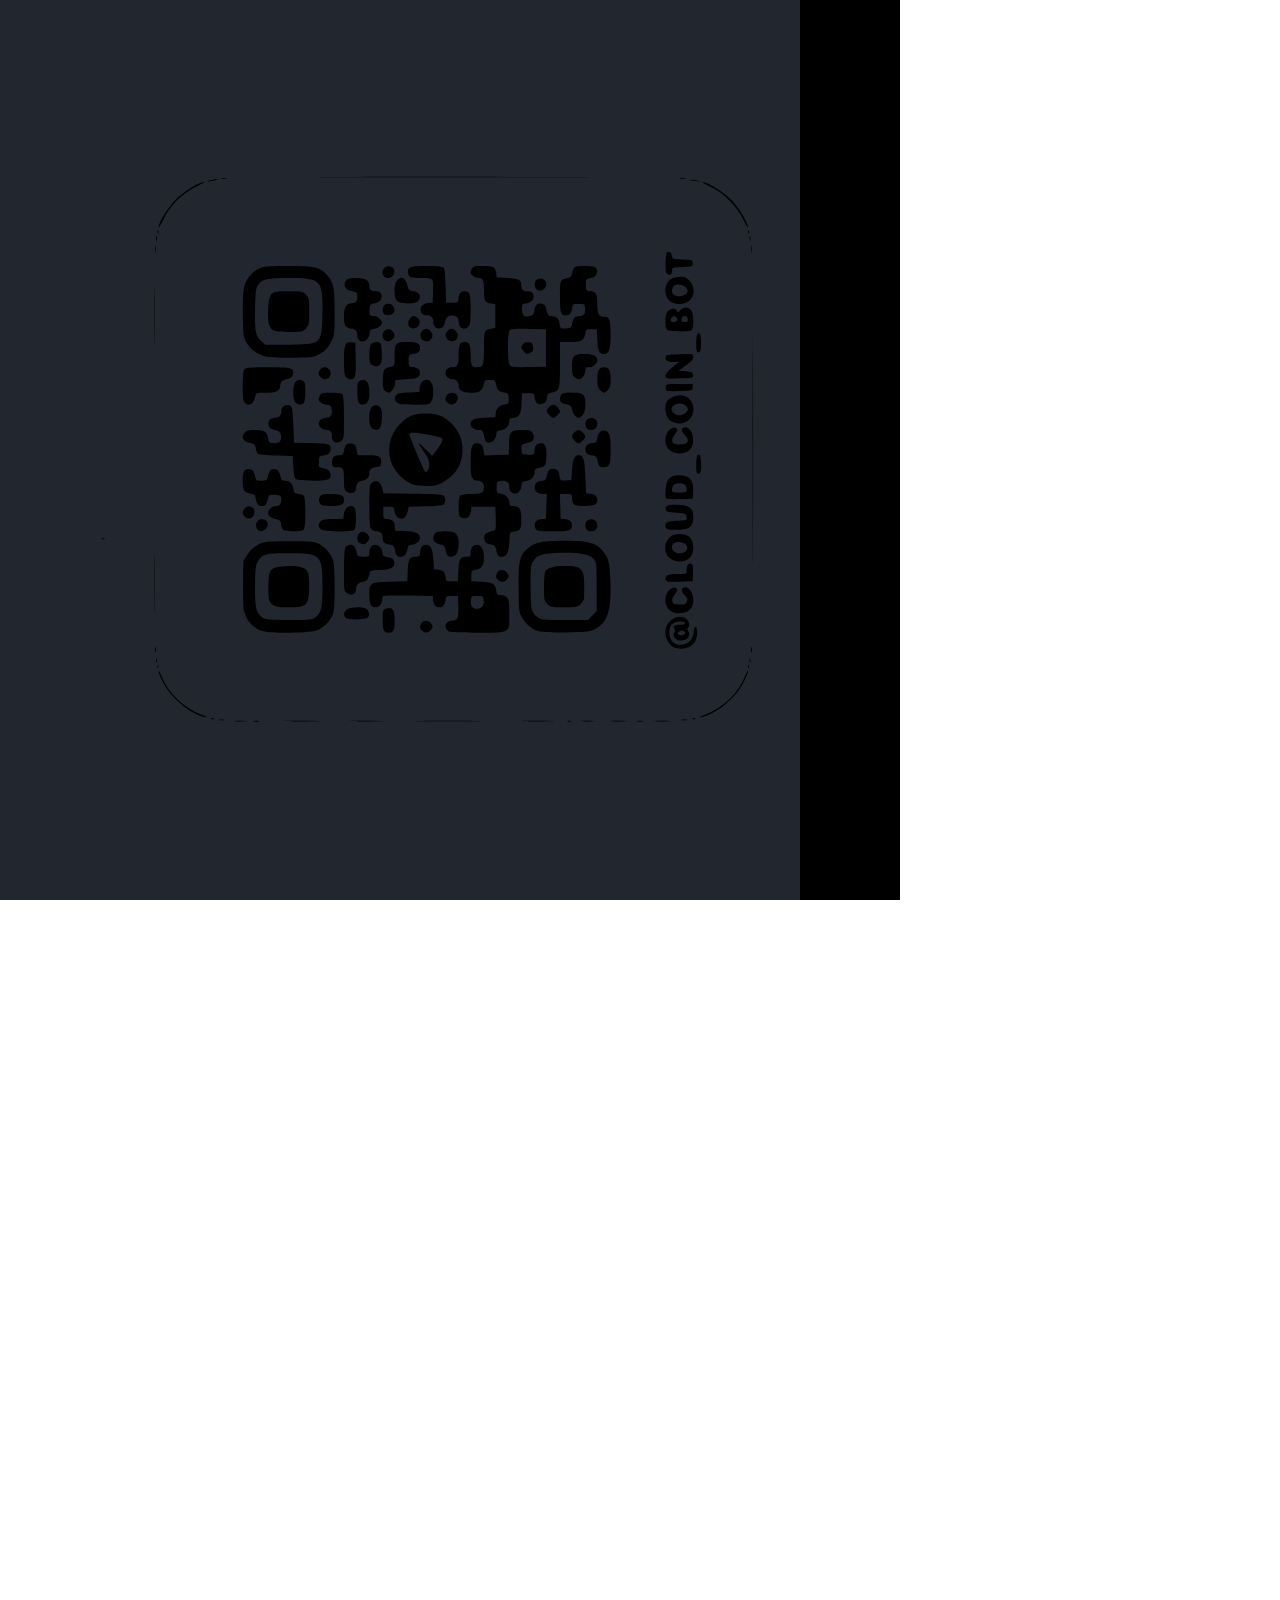
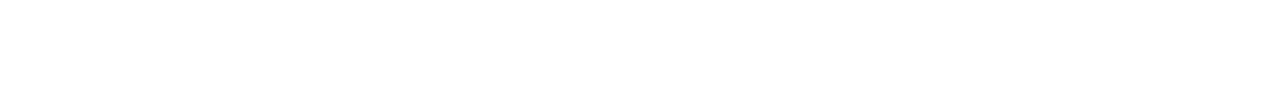
==== index.html @ 0815e701 "second commit" ====
<!doctype html>
<html class="no-js" lang="">
<head>
  <meta charset="utf-8">
  <meta name="viewport" content="width=device-width, initial-scale=1, user-scalable=no, initial-scale=1.0, maximum-scale=1.0, minimum-scale=1.0">
  <title></title>
  <script src="https://telegram.org/js/telegram-web-app.js"></script>
  <script>
    window.addEventListener('load', () => {
      const tg = window.Telegram.WebApp;
      //tg.ready();
      tg.expand();
      tg.setHeaderColor(color)('#000000');
      tg.colorScheme('#000000')
      tg.ready();
      console.log(tg.initDataUnsafe);
      console.log(tg.isExpanded);
      console.log(tg.themeParams.header);
      console.log(tg.themeParams);
      console.log(tg.initDataUnsafe.user);
      if (tg.initDataUnsafe && tg.initDataUnsafe.user) {
        document.getElementById('user-name').textContent = tg.initDataUnsafe.user.first_name;
      } else {
        console.error('User data is undefinided or initDataUnsafe is not avaliable')
      }
    });
  </script>
  <link rel="stylesheet" href="css/styles.css">
</head>
<body data-theme="light">
  <div class="desktop-image">
    <img src="img/qr1.svg" alt="">
  </div>
  <div class="load-screen">
    <img src="img/logo-white.png" alt="" class="bounce">
    <div class="svg-holder">
      <svg width="376.951" height="112.801" viewBox="0 0 376.951 112.801" xmlns="http://www.w3.org/2000/svg">
        <g id="svgGroup" stroke-linecap="round" fill-rule="evenodd" font-size="9pt" stroke="#000" stroke-width="0.25mm" fill="none" style="stroke:#000;stroke-width:0.25mm;fill:none">
          <path d="M 59.101 35.85 L 55.051 47.25 A 45.633 45.633 0 0 0 50.694 45.336 A 35.129 35.129 0 0 0 47.026 44.175 A 30.814 30.814 0 0 0 42.462 43.387 A 39.532 39.532 0 0 0 38.551 43.2 Q 28.051 43.2 20.926 50.775 A 25.103 25.103 0 0 0 14.977 61.806 Q 13.948 65.718 13.819 70.359 A 48.411 48.411 0 0 0 13.801 71.7 A 37.788 37.788 0 0 0 14.859 80.79 A 32.175 32.175 0 0 0 16.801 86.4 Q 19.801 93 25.126 96.9 A 20.195 20.195 0 0 0 35.88 100.739 A 25.359 25.359 0 0 0 37.651 100.8 Q 42.399 100.8 46.002 99.915 A 22.62 22.62 0 0 0 47.401 99.525 A 47.396 47.396 0 0 0 51.601 97.969 Q 53.759 97.057 56.065 95.869 A 75.435 75.435 0 0 0 56.101 95.85 L 60.301 107.25 Q 55.651 109.8 49.876 111.3 Q 44.101 112.8 36.751 112.8 A 40.205 40.205 0 0 1 26.193 111.466 A 33.112 33.112 0 0 1 17.326 107.625 Q 9.001 102.45 4.501 93.225 A 44.043 44.043 0 0 1 0.545 80.008 A 57.031 57.031 0 0 1 0.001 72 A 48.055 48.055 0 0 1 1.971 58.074 A 43.197 43.197 0 0 1 4.576 51.45 Q 9.151 42.15 17.701 36.675 A 34.601 34.601 0 0 1 32.203 31.544 A 44.413 44.413 0 0 1 37.801 31.2 A 61.963 61.963 0 0 1 43.274 31.43 Q 46.08 31.679 48.53 32.198 A 35.955 35.955 0 0 1 49.426 32.4 Q 54.451 33.6 59.101 35.85 Z" id="0" vector-effect="non-scaling-stroke"/>
          <path d="M 73.801 86.55 L 73.801 0 L 87.301 0 L 87.301 85.2 A 30.966 30.966 0 0 0 87.583 89.532 Q 87.886 91.674 88.516 93.409 A 11.96 11.96 0 0 0 90.676 97.2 A 11.045 11.045 0 0 0 97.552 100.913 A 16.086 16.086 0 0 0 100.051 101.1 Q 102.901 101.1 105.676 100.425 Q 108.451 99.75 110.401 98.85 L 113.701 109.8 A 27.226 27.226 0 0 1 111.297 110.725 Q 109.386 111.366 107.026 111.9 A 35.725 35.725 0 0 1 102.293 112.628 A 45.77 45.77 0 0 1 98.251 112.8 Q 91.351 112.8 85.801 110.175 A 19.024 19.024 0 0 1 77.814 103.027 A 23.784 23.784 0 0 1 77.026 101.7 Q 73.801 95.85 73.801 86.55 Z" id="1" vector-effect="non-scaling-stroke"/>
          <path d="M 144.093 110.791 A 40.821 40.821 0 0 0 157.051 112.8 A 46.089 46.089 0 0 0 160.463 112.675 A 37.886 37.886 0 0 0 176.926 107.7 Q 185.701 102.6 190.801 93.375 A 39.383 39.383 0 0 0 194.78 82.663 A 51.276 51.276 0 0 0 195.901 71.7 A 51.813 51.813 0 0 0 195.173 62.837 A 38.692 38.692 0 0 0 190.726 50.175 Q 185.551 41.1 176.776 36.15 A 37.273 37.273 0 0 0 169.814 33.109 A 41.607 41.607 0 0 0 157.051 31.2 A 46.987 46.987 0 0 0 154.681 31.259 A 39.254 39.254 0 0 0 137.251 36.15 Q 128.401 41.1 123.301 50.25 A 39.034 39.034 0 0 0 119.177 61.635 A 52.509 52.509 0 0 0 118.201 72 A 52.23 52.23 0 0 0 118.598 78.53 A 41.176 41.176 0 0 0 123.226 93.225 Q 128.251 102.45 137.101 107.625 A 36.839 36.839 0 0 0 144.093 110.791 Z M 157.051 100.8 A 28.112 28.112 0 0 0 164.89 99.764 A 21.001 21.001 0 0 0 175.501 92.775 A 28.204 28.204 0 0 0 181.23 80.64 A 40.657 40.657 0 0 0 182.101 72 A 32.064 32.064 0 0 0 180.264 61.071 A 30.021 30.021 0 0 0 178.801 57.675 A 28.796 28.796 0 0 0 172.543 49.322 A 27.256 27.256 0 0 0 169.876 47.175 Q 164.251 43.2 157.051 43.2 Q 145.201 43.2 138.601 51 A 26.817 26.817 0 0 0 133.09 62.06 Q 132.103 66.047 132.011 70.725 A 49.304 49.304 0 0 0 132.001 71.7 Q 132.001 79.5 135.301 86.175 A 29.156 29.156 0 0 0 140.596 93.735 A 26.441 26.441 0 0 0 144.226 96.825 Q 149.851 100.8 157.051 100.8 Z" id="2" vector-effect="non-scaling-stroke"/>
          <path d="M 213.151 83.7 L 213.151 33 L 226.651 33 L 226.651 81.9 Q 226.651 88.003 228.386 92.204 A 15.204 15.204 0 0 0 230.551 95.925 A 12.606 12.606 0 0 0 238.221 100.456 A 19.21 19.21 0 0 0 241.951 100.8 Q 248.101 100.8 253.876 98.325 Q 259.651 95.85 264.151 91.65 L 264.151 33 L 277.651 33 L 277.651 90.75 A 23.402 23.402 0 0 0 277.803 93.53 Q 278.301 97.675 280.426 99.225 Q 283.201 101.25 286.501 101.25 L 283.651 111.75 A 26.464 26.464 0 0 1 277.342 111.056 Q 268.893 108.979 266.411 100.683 A 20.004 20.004 0 0 1 266.401 100.65 Q 261.151 106.05 254.251 109.425 Q 247.351 112.8 239.401 112.8 Q 232.651 112.8 226.651 109.95 A 21.661 21.661 0 0 1 218.386 102.992 A 27.4 27.4 0 0 1 216.901 100.725 A 24.359 24.359 0 0 1 214.404 94.585 Q 213.621 91.63 213.327 88.117 A 53.058 53.058 0 0 1 213.151 83.7 Z" id="3" vector-effect="non-scaling-stroke"/>
          <path d="M 354.601 40.8 L 354.601 0 L 368.101 0 L 368.101 92.1 A 18.225 18.225 0 0 0 368.253 94.554 Q 368.638 97.376 369.995 98.806 A 4.448 4.448 0 0 0 370.876 99.525 Q 373.651 101.25 376.951 101.25 L 374.101 111.75 A 26.78 26.78 0 0 1 367.715 111.049 Q 359.07 108.922 356.701 100.35 A 29.229 29.229 0 0 1 352.456 105.077 Q 350.255 107.071 347.476 108.9 Q 341.881 112.583 333.543 112.788 A 40.375 40.375 0 0 1 332.551 112.8 Q 322.951 112.8 315.001 107.85 Q 307.051 102.9 302.401 93.825 A 41.299 41.299 0 0 1 298.518 81.911 A 55.831 55.831 0 0 1 297.751 72.45 A 50.91 50.91 0 0 1 299.084 60.579 A 41.944 41.944 0 0 1 302.476 51.3 A 40.936 40.936 0 0 1 309.404 41.414 A 36.279 36.279 0 0 1 315.076 36.6 Q 322.951 31.2 332.401 31.2 A 32.463 32.463 0 0 1 338.81 31.803 A 23.913 23.913 0 0 1 345.826 34.35 A 51.515 51.515 0 0 1 349.697 36.734 Q 351.531 37.986 352.988 39.261 A 24.885 24.885 0 0 1 354.601 40.8 Z M 354.601 91.35 L 354.601 52.65 Q 352.038 49.412 347.655 46.599 A 42.21 42.21 0 0 0 346.651 45.975 Q 341.551 42.9 335.401 42.9 A 22.419 22.419 0 0 0 327.967 44.1 A 20.077 20.077 0 0 0 322.801 46.8 Q 317.401 50.7 314.476 57.225 A 33.285 33.285 0 0 0 311.866 66.772 A 42.17 42.17 0 0 0 311.551 72 A 37.135 37.135 0 0 0 312.44 80.279 A 30.491 30.491 0 0 0 314.701 86.775 A 27.307 27.307 0 0 0 319.261 93.545 A 24.183 24.183 0 0 0 323.326 97.05 A 21.145 21.145 0 0 0 335.551 100.8 Q 341.101 100.8 346.126 98.175 Q 351.151 95.55 354.601 91.35 Z" id="4" vector-effect="non-scaling-stroke"/>
        </g>
      </svg>
    </div>
  </div>

  <header>
    <h1 id="user-name">Loading...</h1>
    <div id="rank">None</div>
  </header>

  <div class="main-zone">
  <div class="content">
    <!--Automatic content load-->
  </div>
    <div class="bottom-main-zone">
      <div class="menu-container">
        <div class="homeBtn">
          <button class="menu-btn" id="home-btn">
            <img src="img/home-outline.svg" alt="">
            <h2>Home</h2>
          </button>
        </div>
        <div class="mineBtn">
          <button class="menu-btn" id="mine-btn">
            <img src="img/diamond-outline.svg" alt="">
            <h2>Mine</h2>
          </button>
        </div>
        <div class="settingsBtn">
          <button class="menu-btn" id="settings-btn">
            <img src="img/settings-outline.svg" alt=""></img>
            <h2>Settings</h2>
          </button>
        </div>
      </div>
    </div>
  </div>

  <script src="js/app.js"></script>
</body>
</html>
---- css/styles.css ----
@import url("https://fonts.googleapis.com/css2?family=Poppins:ital,wght@0,100;0,200;0,300;0,400;0,500;0,600;0,700;0,800;0,900;1,100;1,200;1,300;1,400;1,500;1,600;1,700;1,800;1,900&display=swap");
* {
  font-family: "Poppins", sans-serif;
  box-sizing: border-box;
  margin: 0;
  padding: 0;
  color: var(--tg-theme-text-color);
  transition: background-color 0.3s, color 0.3s;
  overflow: hidden;
  user-select: none;
}

body {
  background: var(--tg-theme-bg-color);
}

[data-theme=ligth] {
  --bg-color: #282f39;
  --text-color: azure;
  --progress-bg-color: #22272f;
  --active-btn-bg-color: #1b1f27;
  --shadow: 0px 0px 10px 2px rgba(240, 248, 255, 0.2);
}

[data-theme=light] {
  --bg-color: #f0f8ff;
  --text-color: #282f32;
  --progress-bg-color: #f3f9ff;
  --active-btn-bg-color: #d7e2ed;
  --shadow: 0px 0px 10px 2px rgba(34, 60, 80, 0.2);
}

.popup-header {
  background-color: black;
}

.popup-title {
  color: white;
}

.load-screen {
  display: flex;
  justify-content: center;
  align-items: center;
  position: absolute;
  width: 100vw;
  height: 100vh;
  background-color: black;
  z-index: 1000;
  perspective: 500px;
}
.load-screen .bounce {
  width: 90px;
  height: 90px;
  animation: bounce 2s infinite;
}

@keyframes bounce {
  0%, 20%, 50%, 80%, 100% {
    transform: translateZ(10px);
  }
  40% {
    transform: translateZ(30px);
  }
  60% {
    transform: translateZ(20px);
  }
}
.svg-holder {
  margin-left: 10px;
  display: block;
  position: absolute;
  animation: slide-in 2.5s infinite ease-in-out;
  opacity: 1;
}
.svg-holder svg {
  height: 66px;
}

@-webkit-keyframes svg-text-anim {
  40% {
    stroke-dashoffset: 0;
    fill: transparent;
  }
  60% {
    stroke-dashoffset: 0;
    fill: #ffffff;
  }
  100% {
    stroke-dashoffset: 0;
    fill: #ffffff;
  }
}
@keyframes svg-text-anim {
  40% {
    stroke-dashoffset: 0;
    fill: transparent;
  }
  60% {
    stroke-dashoffset: 0;
    fill: #ffffff;
  }
  100% {
    stroke-dashoffset: 0;
    fill: #ffffff;
  }
}
/*@keyframes slide-id {
  0%{
    opacity: 0;
    left: 120px;
  }
  100%{
    opacity: 1;
    left: 0;
  }
}
@keyframes slide-out {
  0%{
    opacity: 1;
    left: 0;
  }
  100%{
    opacity: 0;
    left: 120px;
  }
}*/
/* HEADER */
header {
  display: flex;
  justify-content: space-between;
  align-items: center;
  margin-bottom: 3px;
  background-color: var(--tg-theme-bg-color);
  transition: background-color 0.3s, color 0.3s;
}
header #rank {
  font-size: 30px;
  font-weight: 500;
  margin: 22px;
}

/*          MAIN ZONE          */
#coins {
  font-size: 30px;
  margin: 20px 0;
}

.main-zone {
  background-color: var(--tg-theme-bg-color);
}

.top-main-zone {
  width: 100%;
  display: inline-flex;
  align-items: center;
  justify-content: center;
  border-bottom: 2px solid;
  background-color: var(--tg-theme-bg-color);
  transition: background-color 0.3s;
}
.top-main-zone h1 {
  color: var(--tg-theme-text-color);
  border-radius: 20px;
  padding: 10px;
  transition: color 0.3s;
}
.top-main-zone div :first-child {
  margin-right: 0;
  margin-left: 10px;
}
.top-main-zone div :last-child {
  margin-right: 10px;
  margin-left: 0;
}

.coins-info-block {
  width: calc(100% - 3px);
  display: flex;
  justify-content: center;
  border-radius: 20px;
  background-color: var(--tg-theme-bg-color);
  box-shadow: var(--shadow);
  margin: 10px;
  transition: background-color 0.3s, box-shadow 0.3s;
}
.coins-info-block :hover {
  z-index: 10;
  transform: scale(1.5);
  position: absolute;
  transition: all 0.3s;
}

.middle-main-zone {
  display: flex;
  justify-content: center;
  align-items: center;
  flex-direction: column;
  flex-wrap: nowrap;
}

.bottom-main-zone {
  display: flex;
  justify-content: center;
  align-items: flex-end;
  margin-top: 10px;
  z-index: 100;
}

.menu-container {
  display: flex;
  justify-content: space-around;
  align-items: center;
  position: absolute;
  bottom: 10px;
  margin-top: 10px;
  padding: 5px;
  width: calc(100% - 30px);
  border-radius: 15px;
  box-shadow: var(--shadow);
  background-color: var(--tg-theme-secondary-bg-color);
}
.menu-container div {
  width: 100%;
  display: flex;
  justify-content: center;
  align-items: center;
  margin: 0 5px;
  border: none;
  border-radius: 15px;
}

.menu-btn {
  width: 100%;
  padding: 5px 0 5px 0;
  border: none;
  outline: none;
  cursor: pointer;
  user-select: none;
  background-color: var(--tg-theme-secondary-bg-color);
}
.menu-btn img {
  width: 35px;
  height: 35px;
  color: var(--tg-theme-text-color);
}
.menu-btn .active {
  background-color: var(--tg-theme-secondary-bg-color);
}

.level-progress-bar {
  background: var(--tg-theme-secondary-bg-color);
  box-shadow: var(--shadow);
  width: calc(100% - 50px);
  height: 20px;
  border-radius: 10px;
  overflow: hidden;
}
.level-progress-bar div {
  height: 20px;
  width: 0;
  border-radius: 10px;
  background: #b57a23;
  transition: width 0.3s linear, background 0.3s;
}

/*          BUTTON          */
#clickBtn {
  width: 450px;
  height: 450px;
  margin: 40px auto 20px;
  border: none;
  border-radius: 50%;
  outline: none;
  cursor: pointer;
  background: none;
  user-select: none;
  clip-path: circle(50%);
}
#clickBtn img {
  width: 100%;
  height: 100%;
}

#upgrades {
  display: grid;
  grid-template-columns: repeat(auto-fit, minmax(30%, 1fr));
  grid-gap: 5px;
  justify-content: center;
  width: 95%;
}
#upgrades div {
  display: flex;
  justify-content: center;
  align-items: center;
  border: none;
  margin: 10px 0 10px 0;
  border-radius: 25px;
  box-shadow: inset var(--shadow);
  background-color: var(--tg-theme-secondary-bg-color);
  flex-direction: column;
  width: 100%;
  padding: 10px 5px;
}
#upgrades div button {
  width: 100%;
  height: 100%;
  outline: none;
  border: none;
  background-color: transparent;
  border-radius: 25px;
  cursor: pointer;
}

/*          DESKTOP          */
.desktop-image {
  display: none;
  width: 100vh;
  height: 100vm;
  position: relative;
  background-color: #22272f;
  justify-content: center;
  align-items: center;
}

/*          MEDIA          */
@media screen and (min-width: 1024px) {
  .desktop-image {
    display: flex;
  }
  .main-zone {
    display: none;
  }
  header {
    display: none;
  }
}
@media screen and (max-width: 500px) {
  header {
    height: 70px;
  }
  #user-name {
    font-size: 35px;
  }
  #rank {
    font-size: 35px;
  }
  .top-main-zone h1 {
    padding: 5px;
  }
  #coins {
    margin: 3px;
    font-size: 50px;
  }
  .level-progress-bar {
    height: 18px;
  }
  .level-progress-bar div {
    height: 18px;
  }
  #clickBtn {
    width: 360px;
    height: 360px;
    margin: 25px auto 20px;
  }
  .bounce {
    margin-left: -45%;
  }
  .svg-holder {
    margin-left: 22%;
  }
}
@media screen and (max-width: 450px) {
  header {
    height: 55px;
  }
  #user-name {
    font-size: 35px;
  }
  #rank {
    font-size: 35px;
  }
  .top-main-zone h1 {
    padding: 0;
  }
  #coins {
    margin: 0;
    font-size: 40px;
  }
  .level-progress-bar {
    height: 15px;
  }
  .level-progress-bar div {
    height: 15px;
  }
  #clickBtn {
    width: 360px;
    height: 360px;
    margin: 25px auto 20px;
  }
  .bounce {
    margin-left: -56%;
  }
  .svg-holder {
    margin-left: 26%;
  }
}
@media screen and (max-width: 420px) {
  header {
    height: 55px;
  }
  #user-name {
    font-size: 35px;
  }
  #rank {
    font-size: 35px;
  }
  .top-main-zone h1 {
    padding: 0;
  }
  #coins {
    margin: 0;
    font-size: 40px;
  }
  .level-progress-bar {
    height: 15px;
  }
  .level-progress-bar div {
    height: 15px;
  }
  #clickBtn {
    width: 330px;
    height: 330px;
    margin: 25px auto 20px;
  }
  .bounce {
    margin-left: -56%;
  }
  .svg-holder {
    margin-left: 26%;
  }
}
@media screen and (max-width: 375px) {
  header {
    height: 55px;
  }
  #user-name {
    font-size: 35px;
  }
  #rank {
    font-size: 35px;
  }
  .top-main-zone h1 {
    padding: 0;
  }
  #coins {
    margin: 0;
    font-size: 40px;
  }
  .level-progress-bar {
    height: 15px;
  }
  .level-progress-bar div {
    height: 15px;
  }
  #clickBtn {
    width: 315px;
    height: 315px;
    margin: 25px auto 20px;
  }
  .bounce {
    margin-left: -61%;
  }
  .svg-holder {
    margin-left: 29%;
  }
}
@media screen and (orientation: landscape) {
  body {
    transform: rotate(-90deg);
    transform-origin: left top;
    width: 100vw;
    height: 100vh;
    overflow: hidden;
    position: absolute;
    top: 100%;
    left: 0;
  }
}

/*# sourceMappingURL=styles.css.map */
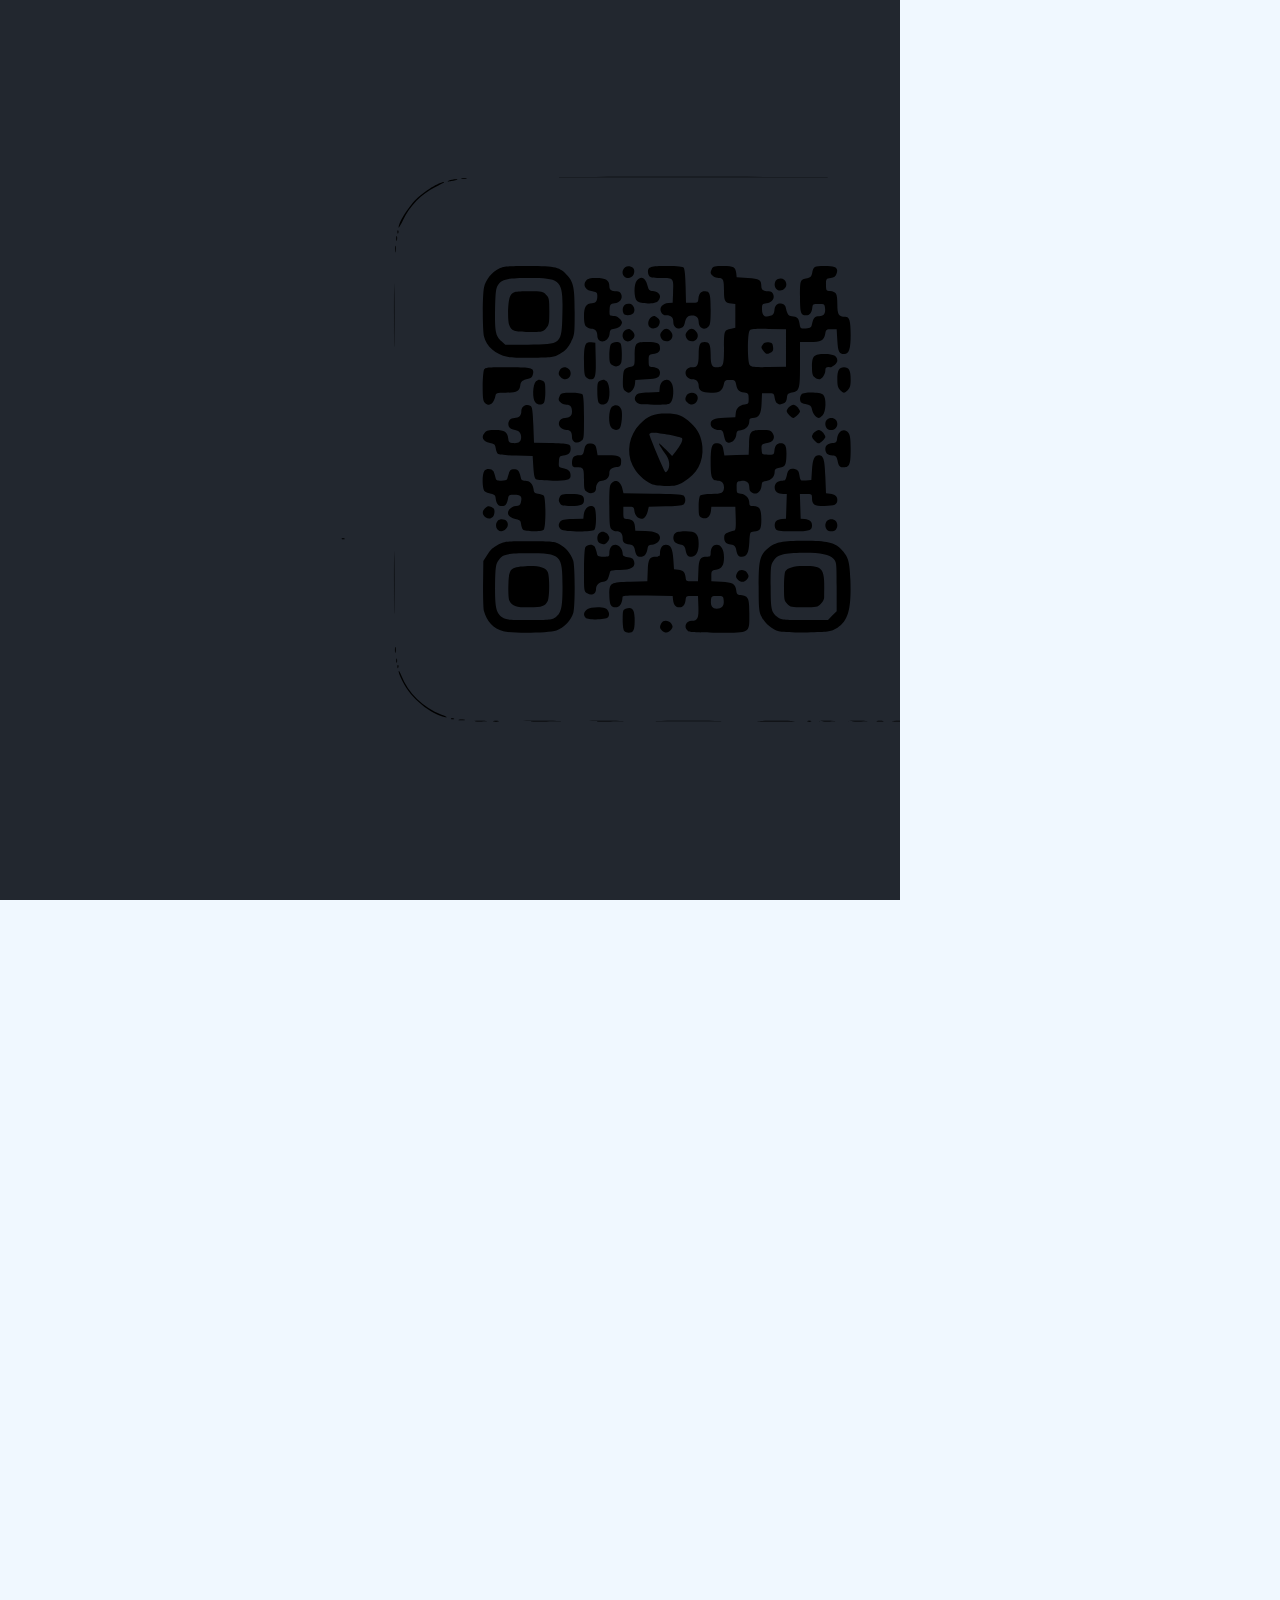
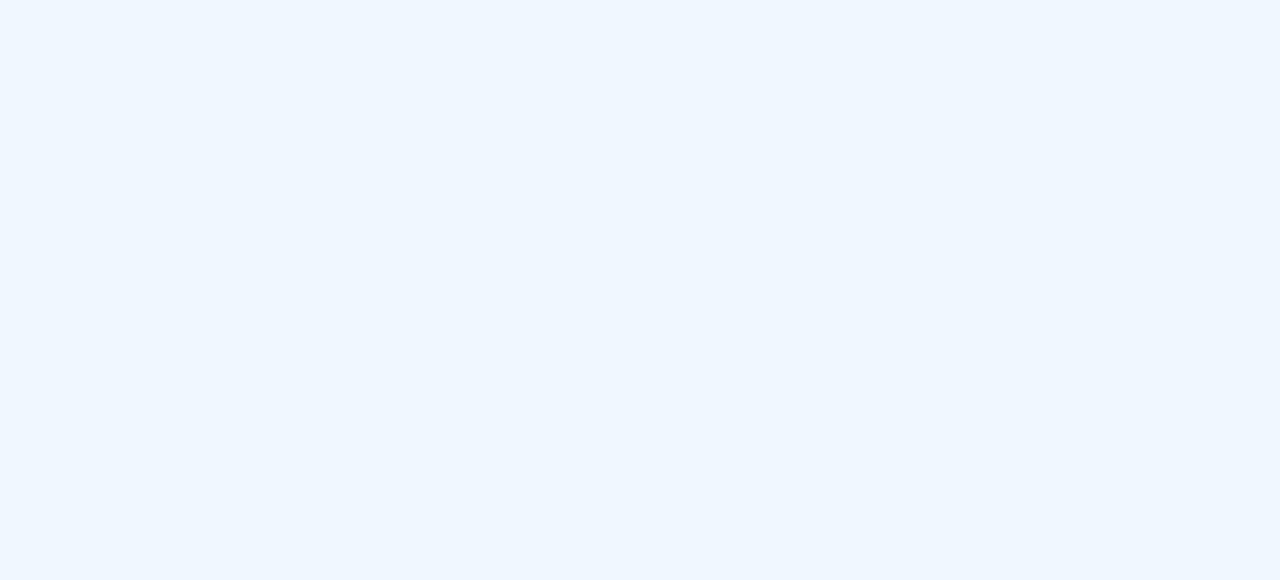
==== commit 1c8c427e: "second commit" ====
--- a/index.html
+++ b/index.html
@@ -10,9 +10,9 @@
       const tg = window.Telegram.WebApp;
       //tg.ready();
       tg.expand();
-      tg.setHeaderColor(color)('#000000');
-      tg.colorScheme('#000000')
       tg.ready();
+      tg.setHeaderColor('#000000');
+      tg.setBackgroundColor('#000000')
       console.log(tg.initDataUnsafe);
       console.log(tg.isExpanded);
       console.log(tg.themeParams.header);
@@ -23,6 +23,7 @@
       } else {
         console.error('User data is undefinided or initDataUnsafe is not avaliable')
       }
+
     });
   </script>
   <link rel="stylesheet" href="css/styles.css">
@@ -31,7 +32,7 @@
   <div class="desktop-image">
     <img src="img/qr1.svg" alt="">
   </div>
-  <div class="load-screen">
+  <div id="loading-screen" class="load-screen">
     <img src="img/logo-white.png" alt="" class="bounce">
     <div class="svg-holder">
       <svg width="376.951" height="112.801" viewBox="0 0 376.951 112.801" xmlns="http://www.w3.org/2000/svg">
@@ -46,34 +47,39 @@
     </div>
   </div>
 
-  <header>
-    <h1 id="user-name">Loading...</h1>
-    <div id="rank">None</div>
-  </header>
+  <div id="main-container">
+    <header>
+      <div class="user">
+        <div id="user-avatar"></div>
+        <h1 id="user-name">Loading...</h1>
+      </div>
+      <div id="rank">None</div>
+    </header>
 
-  <div class="main-zone">
-  <div class="content">
-    <!--Automatic content load-->
-  </div>
-    <div class="bottom-main-zone">
-      <div class="menu-container">
-        <div class="homeBtn">
-          <button class="menu-btn" id="home-btn">
-            <img src="img/home-outline.svg" alt="">
-            <h2>Home</h2>
-          </button>
-        </div>
-        <div class="mineBtn">
-          <button class="menu-btn" id="mine-btn">
-            <img src="img/diamond-outline.svg" alt="">
-            <h2>Mine</h2>
-          </button>
-        </div>
-        <div class="settingsBtn">
-          <button class="menu-btn" id="settings-btn">
-            <img src="img/settings-outline.svg" alt=""></img>
-            <h2>Settings</h2>
-          </button>
+    <div class="main-zone">
+      <div class="content">
+        <!--Automatic content load-->
+      </div>
+      <div class="bottom-main-zone">
+        <div class="menu-container">
+          <div class="homeBtn">
+            <button class="menu-btn" id="home-btn">
+              <img src="img/home-outline.svg" alt="">
+              <h2>Home</h2>
+            </button>
+          </div>
+          <div class="mineBtn">
+            <button class="menu-btn" id="mine-btn">
+              <img src="img/diamond-outline.svg" alt="">
+              <h2>Mine</h2>
+            </button>
+          </div>
+          <div class="settingsBtn">
+            <button class="menu-btn" id="settings-btn">
+              <img src="img/settings-outline.svg" alt=""></img>
+              <h2>Settings</h2>
+            </button>
+          </div>
         </div>
       </div>
     </div>
--- a/css/styles.css
+++ b/css/styles.css
@@ -1,24 +1,29 @@
 @import url("https://fonts.googleapis.com/css2?family=Poppins:ital,wght@0,100;0,200;0,300;0,400;0,500;0,600;0,700;0,800;0,900;1,100;1,200;1,300;1,400;1,500;1,600;1,700;1,800;1,900&display=swap");
+@import url("https://fonts.googleapis.com/css2?family=Reddit+Mono:wght@200..900&display=swap");
 * {
-  font-family: "Poppins", sans-serif;
+  font-family: "Reddit Mono", sans-serif;
   box-sizing: border-box;
   margin: 0;
   padding: 0;
-  color: var(--tg-theme-text-color);
+  color: var(--text-color);
   transition: background-color 0.3s, color 0.3s;
   overflow: hidden;
   user-select: none;
 }
 
 body {
-  background: var(--tg-theme-bg-color);
-}
-
-[data-theme=ligth] {
-  --bg-color: #282f39;
-  --text-color: azure;
-  --progress-bg-color: #22272f;
-  --active-btn-bg-color: #1b1f27;
+  background: var(--bg-color);
+}
+
+#main-container {
+  display: none;
+}
+
+[data-theme=dark] {
+  --bg-color: #293241;
+  --text-color: #ee6c4d;
+  --progress-bg-color: #e0fbfc;
+  --active-btn-bg-color: #98c1d9;
   --shadow: 0px 0px 10px 2px rgba(240, 248, 255, 0.2);
 }
 
@@ -105,33 +110,13 @@
     fill: #ffffff;
   }
 }
-/*@keyframes slide-id {
-  0%{
-    opacity: 0;
-    left: 120px;
-  }
-  100%{
-    opacity: 1;
-    left: 0;
-  }
-}
-@keyframes slide-out {
-  0%{
-    opacity: 1;
-    left: 0;
-  }
-  100%{
-    opacity: 0;
-    left: 120px;
-  }
-}*/
 /* HEADER */
 header {
   display: flex;
   justify-content: space-between;
   align-items: center;
   margin-bottom: 3px;
-  background-color: var(--tg-theme-bg-color);
+  background-color: var(--bg-color);
   transition: background-color 0.3s, color 0.3s;
 }
 header #rank {
@@ -147,7 +132,7 @@
 }
 
 .main-zone {
-  background-color: var(--tg-theme-bg-color);
+  background-color: var(--bg-color);
 }
 
 .top-main-zone {
@@ -155,31 +140,25 @@
   display: inline-flex;
   align-items: center;
   justify-content: center;
-  border-bottom: 2px solid;
-  background-color: var(--tg-theme-bg-color);
+  background-color: var(--bg-color);
   transition: background-color 0.3s;
 }
 .top-main-zone h1 {
-  color: var(--tg-theme-text-color);
+  color: var(--text-color);
   border-radius: 20px;
   padding: 10px;
   transition: color 0.3s;
 }
-.top-main-zone div :first-child {
-  margin-right: 0;
-  margin-left: 10px;
-}
-.top-main-zone div :last-child {
-  margin-right: 10px;
-  margin-left: 0;
-}
 
 .coins-info-block {
   width: calc(100% - 3px);
-  display: flex;
-  justify-content: center;
+  height: 60px;
+  display: flex;
+  justify-content: center;
+  align-items: center;
+  flex-direction: column;
   border-radius: 20px;
-  background-color: var(--tg-theme-bg-color);
+  background-color: var(--bg-color);
   box-shadow: var(--shadow);
   margin: 10px;
   transition: background-color 0.3s, box-shadow 0.3s;
@@ -189,6 +168,18 @@
   transform: scale(1.5);
   position: absolute;
   transition: all 0.3s;
+}
+.coins-info-block p {
+  font-size: 12px;
+}
+.coins-info-block .info {
+  display: inline-flex;
+}
+.coins-info-block .info img {
+  width: 20px;
+}
+.coins-info-block .info h1 {
+  font-size: 20px;
 }
 
 .middle-main-zone {
@@ -218,7 +209,7 @@
   width: calc(100% - 30px);
   border-radius: 15px;
   box-shadow: var(--shadow);
-  background-color: var(--tg-theme-secondary-bg-color);
+  background-color: var(--progress-bg-color);
 }
 .menu-container div {
   width: 100%;
@@ -237,19 +228,20 @@
   outline: none;
   cursor: pointer;
   user-select: none;
-  background-color: var(--tg-theme-secondary-bg-color);
+  background-color: var(--progress-bg-color);
 }
 .menu-btn img {
   width: 35px;
   height: 35px;
-  color: var(--tg-theme-text-color);
-}
-.menu-btn .active {
-  background-color: var(--tg-theme-secondary-bg-color);
+  color: var(--text-color);
+}
+
+.active {
+  background-color: var(--active-btn-bg-color);
 }
 
 .level-progress-bar {
-  background: var(--tg-theme-secondary-bg-color);
+  background: var(--progress-bg-color);
   box-shadow: var(--shadow);
   width: calc(100% - 50px);
   height: 20px;
@@ -297,7 +289,7 @@
   margin: 10px 0 10px 0;
   border-radius: 25px;
   box-shadow: inset var(--shadow);
-  background-color: var(--tg-theme-secondary-bg-color);
+  background-color: var(--progress-bg-color);
   flex-direction: column;
   width: 100%;
   padding: 10px 5px;
@@ -316,7 +308,7 @@
 .desktop-image {
   display: none;
   width: 100vh;
-  height: 100vm;
+  height: 100vw;
   position: relative;
   background-color: #22272f;
   justify-content: center;
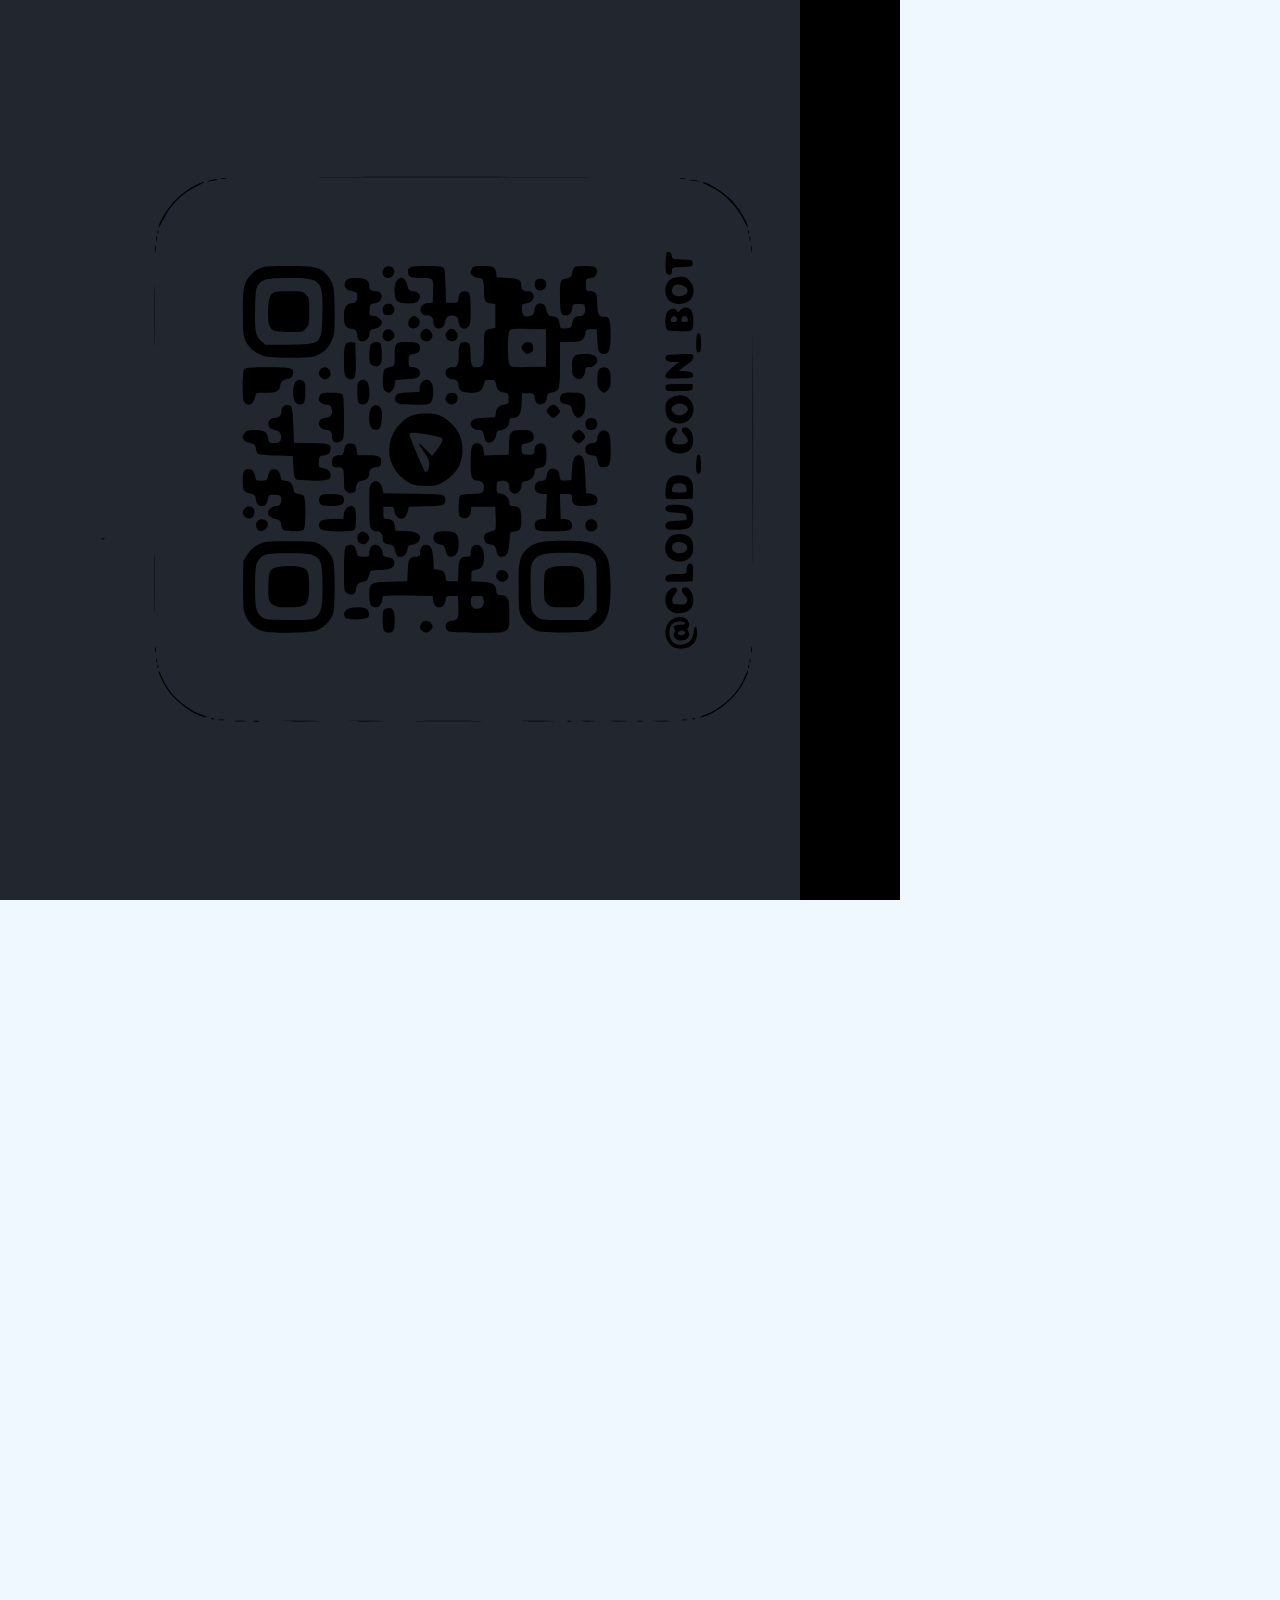
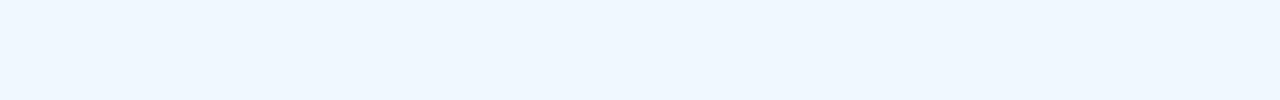
==== commit 78d62c58: "second commit" ====
--- a/index.html
+++ b/index.html
@@ -18,8 +18,12 @@
       console.log(tg.themeParams.header);
       console.log(tg.themeParams);
       console.log(tg.initDataUnsafe.user);
+      console.log(tg.initDataUnsafe.user.photo_url);
       if (tg.initDataUnsafe && tg.initDataUnsafe.user) {
         document.getElementById('user-name').textContent = tg.initDataUnsafe.user.first_name;
+        if (tg.initDataUnsafe.user.photo_url) {
+          document.getElementById('user-avatar').style.backgroundImage = `url(${tg.initDataUnsafe.user.photo_url})`;
+        }
       } else {
         console.error('User data is undefinided or initDataUnsafe is not avaliable')
       }
--- a/css/styles.css
+++ b/css/styles.css
@@ -17,13 +17,15 @@
 
 #main-container {
   display: none;
+  height: 100vh;
 }
 
 [data-theme=dark] {
-  --bg-color: #293241;
-  --text-color: #ee6c4d;
+  --bg-color: #0d1321;
+  --text-color: white;
   --progress-bg-color: #e0fbfc;
   --active-btn-bg-color: #98c1d9;
+  --button-bg-color: #98c1d9;
   --shadow: 0px 0px 10px 2px rgba(240, 248, 255, 0.2);
 }
 
@@ -32,6 +34,7 @@
   --text-color: #282f32;
   --progress-bg-color: #f3f9ff;
   --active-btn-bg-color: #d7e2ed;
+  --button-bg-color: #d7e2ed;
   --shadow: 0px 0px 10px 2px rgba(34, 60, 80, 0.2);
 }
 
@@ -113,14 +116,34 @@
 /* HEADER */
 header {
   display: flex;
+  height: 85px;
   justify-content: space-between;
   align-items: center;
   margin-bottom: 3px;
   background-color: var(--bg-color);
   transition: background-color 0.3s, color 0.3s;
 }
+header .user {
+  display: flex;
+  align-items: center;
+  justify-content: center;
+}
+header .user #user-avatar {
+  display: flex;
+  justify-content: center;
+  align-items: center;
+  width: 55px;
+  height: 55px;
+  background-color: white;
+  background-size: cover;
+  margin: 10px;
+  border-radius: 20px;
+}
+header .user #user-name {
+  font-size: 24px;
+}
 header #rank {
-  font-size: 30px;
+  font-size: 28px;
   font-weight: 500;
   margin: 22px;
 }
@@ -133,10 +156,12 @@
 
 .main-zone {
   background-color: var(--bg-color);
+  height: 100%;
 }
 
 .top-main-zone {
   width: 100%;
+  height: 70px;
   display: inline-flex;
   align-items: center;
   justify-content: center;
@@ -157,10 +182,6 @@
   justify-content: center;
   align-items: center;
   flex-direction: column;
-  border-radius: 20px;
-  background-color: var(--bg-color);
-  box-shadow: var(--shadow);
-  margin: 10px;
   transition: background-color 0.3s, box-shadow 0.3s;
 }
 .coins-info-block :hover {
@@ -170,16 +191,17 @@
   transition: all 0.3s;
 }
 .coins-info-block p {
-  font-size: 12px;
+  font-size: 14px;
 }
 .coins-info-block .info {
+  margin-top: 5px;
   display: inline-flex;
 }
 .coins-info-block .info img {
-  width: 20px;
+  width: 28px;
 }
 .coins-info-block .info h1 {
-  font-size: 20px;
+  font-size: 22px;
 }
 
 .middle-main-zone {
@@ -192,6 +214,7 @@
 
 .bottom-main-zone {
   display: flex;
+  height: 100%;
   justify-content: center;
   align-items: flex-end;
   margin-top: 10px;
@@ -202,14 +225,13 @@
   display: flex;
   justify-content: space-around;
   align-items: center;
-  position: absolute;
+  position: fixed;
   bottom: 10px;
   margin-top: 10px;
   padding: 5px;
   width: calc(100% - 30px);
   border-radius: 15px;
   box-shadow: var(--shadow);
-  background-color: var(--progress-bg-color);
 }
 .menu-container div {
   width: 100%;
@@ -228,7 +250,7 @@
   outline: none;
   cursor: pointer;
   user-select: none;
-  background-color: var(--progress-bg-color);
+  background-color: transparent;
 }
 .menu-btn img {
   width: 35px;
@@ -260,7 +282,7 @@
 #clickBtn {
   width: 450px;
   height: 450px;
-  margin: 40px auto 20px;
+  margin: 70px auto 20px;
   border: none;
   border-radius: 50%;
   outline: none;
@@ -289,7 +311,7 @@
   margin: 10px 0 10px 0;
   border-radius: 25px;
   box-shadow: inset var(--shadow);
-  background-color: var(--progress-bg-color);
+  background-color: var(--button-bg-color);
   flex-direction: column;
   width: 100%;
   padding: 10px 5px;
@@ -308,7 +330,7 @@
 .desktop-image {
   display: none;
   width: 100vh;
-  height: 100vw;
+  height: 100vm;
   position: relative;
   background-color: #22272f;
   justify-content: center;
@@ -329,13 +351,7 @@
 }
 @media screen and (max-width: 500px) {
   header {
-    height: 70px;
-  }
-  #user-name {
-    font-size: 35px;
-  }
-  #rank {
-    font-size: 35px;
+    height: 85px;
   }
   .top-main-zone h1 {
     padding: 5px;
@@ -363,15 +379,6 @@
   }
 }
 @media screen and (max-width: 450px) {
-  header {
-    height: 55px;
-  }
-  #user-name {
-    font-size: 35px;
-  }
-  #rank {
-    font-size: 35px;
-  }
   .top-main-zone h1 {
     padding: 0;
   }
@@ -388,7 +395,7 @@
   #clickBtn {
     width: 360px;
     height: 360px;
-    margin: 25px auto 20px;
+    margin: 45px auto 20px;
   }
   .bounce {
     margin-left: -56%;
@@ -398,15 +405,6 @@
   }
 }
 @media screen and (max-width: 420px) {
-  header {
-    height: 55px;
-  }
-  #user-name {
-    font-size: 35px;
-  }
-  #rank {
-    font-size: 35px;
-  }
   .top-main-zone h1 {
     padding: 0;
   }
@@ -423,7 +421,7 @@
   #clickBtn {
     width: 330px;
     height: 330px;
-    margin: 25px auto 20px;
+    margin: 70px auto 20px;
   }
   .bounce {
     margin-left: -56%;
@@ -433,14 +431,8 @@
   }
 }
 @media screen and (max-width: 375px) {
-  header {
-    height: 55px;
-  }
-  #user-name {
-    font-size: 35px;
-  }
   #rank {
-    font-size: 35px;
+    font-size: 24px;
   }
   .top-main-zone h1 {
     padding: 0;
